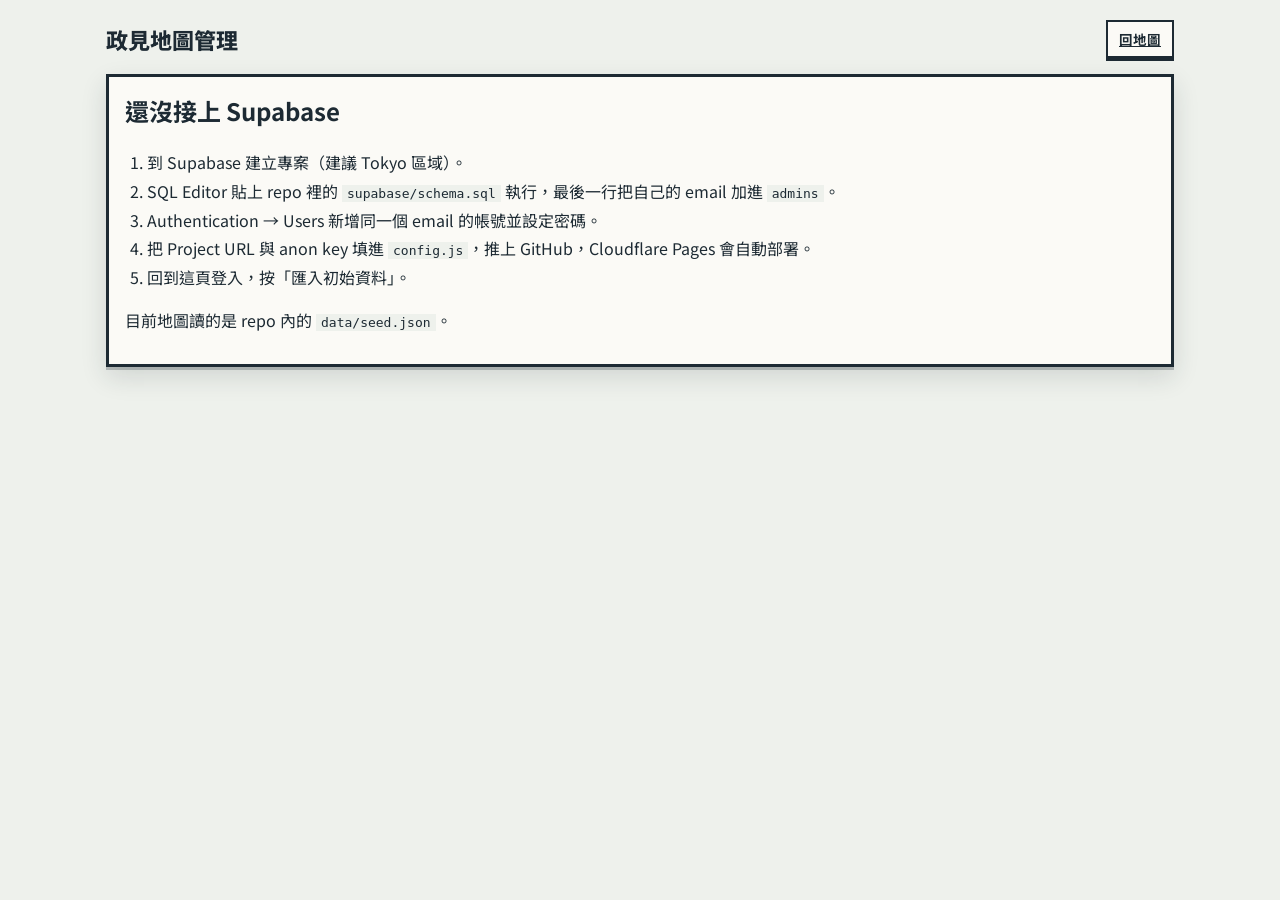
==== admin.html @ 51dae50a "初版：高雄政見方塊地圖 v1023.001 - 方塊風立體地形（38 區、0.5 km 網格、著色器畫草地／水泥／泥土） - 38 區地標方塊模型與動畫（龍虎塔、駁二大港開唱、85 大樓、摩天輪、機場" ====
<!doctype html>
<html lang="zh-Hant-TW">
<head>
<meta charset="utf-8">
<meta name="viewport" content="width=device-width,initial-scale=1,viewport-fit=cover">
<meta name="robots" content="noindex">
<title>政見地圖管理</title>
<link rel="stylesheet" href="https://fonts.googleapis.com/css2?family=Noto+Sans+TC:wght@400;500;700;800&display=swap">
<link rel="stylesheet" href="css/style.css">
<style>
body{overflow:auto;background:var(--paper2)}
.wrap{max-width:1100px;margin:0 auto;padding-block:20px 60px;padding-left:max(16px,env(safe-area-inset-left,0px));padding-right:max(16px,env(safe-area-inset-right,0px))}
header.a{display:flex;flex-wrap:wrap;gap:10px;align-items:center;justify-content:space-between;margin-bottom:16px}
header.a h1{margin:0;font-size:22px;font-weight:800}
.panel{background:var(--paper);border:3px solid var(--ink);padding:16px;box-shadow:var(--shadow);margin-bottom:16px}
.row{display:flex;flex-wrap:wrap;gap:10px;align-items:center}
label{font-size:13px;font-weight:700;display:block;margin-bottom:4px}
input[type=text],input[type=email],input[type=password],input[type=url],input[type=number],select,textarea{font:inherit;font-size:15px;width:100%;padding:8px 10px;border:2px solid var(--ink);background:var(--paper);color:var(--ink)}
textarea{min-height:110px;resize:vertical;line-height:1.6}
.f2{display:grid;grid-template-columns:1fr 1fr;gap:12px}
@media (max-width:640px){.f2{grid-template-columns:1fr}}
.field{display:flex;flex-direction:column;gap:2px;min-width:0}
.dgrid{display:grid;grid-template-columns:repeat(auto-fill,minmax(88px,1fr));gap:4px;max-height:220px;overflow:auto;border:2px solid var(--line);padding:8px}
.dgrid label{font-weight:500;font-size:13.5px;display:flex;gap:5px;align-items:center;margin:0}
.dgrid .rg{grid-column:1/-1;font-size:12px;font-weight:800;color:var(--muted);margin-top:4px}
.list{display:flex;flex-direction:column;gap:8px}
.item{display:grid;grid-template-columns:1fr auto;gap:8px;align-items:start;background:var(--paper);border:2px solid var(--ink);padding:10px 12px}
.item h3{margin:0;font-size:15.5px}
.item .m{font-size:12px;color:var(--muted);margin-top:4px;line-height:1.5;word-break:break-all}
.item.off{opacity:.55}
.msg{font-size:14px;padding:8px 12px;border:2px solid var(--ink);background:#fff4c2;color:#3a2f00;margin-bottom:12px}
.msg.err{background:#ffd9d2;color:#5a1308}
.btn.small{font-size:12.5px;padding:4px 9px;box-shadow:0 2px 0 var(--ink)}
.btn.danger{background:#c8402f;color:#fff;border-color:#7a2219}
dialog{border:3px solid var(--ink);padding:0;max-width:760px;width:calc(100% - 24px);background:var(--paper);color:var(--ink)}
dialog::backdrop{background:rgba(0,0,0,.45)}
dialog form{padding:16px;display:flex;flex-direction:column;gap:12px}
code{background:var(--paper2);padding:1px 5px}
ol{line-height:1.8;padding-left:22px}
</style>
</head>
<body>
<div class="wrap">
  <header class="a"><h1>政見地圖管理</h1><div class="row"><a class="btn" href="index.html">回地圖</a><button class="btn" id="out" type="button" hidden>登出</button></div></header>
  <div id="msg"></div>

  <section class="panel" id="setup" hidden>
    <h2 style="margin-top:0">還沒接上 Supabase</h2>
    <ol>
      <li>到 Supabase 建立專案（建議 Tokyo 區域）。</li>
      <li>SQL Editor 貼上 repo 裡的 <code>supabase/schema.sql</code> 執行，最後一行把自己的 email 加進 <code>admins</code>。</li>
      <li>Authentication → Users 新增同一個 email 的帳號並設定密碼。</li>
      <li>把 Project URL 與 anon key 填進 <code>config.js</code>，推上 GitHub，Cloudflare Pages 會自動部署。</li>
      <li>回到這頁登入，按「匯入初始資料」。</li>
    </ol>
    <p>目前地圖讀的是 repo 內的 <code>data/seed.json</code>。</p>
  </section>

  <section class="panel" id="login" hidden>
    <h2 style="margin-top:0">管理員登入</h2>
    <form id="lf" class="f2">
      <div class="field"><label for="em">Email</label><input id="em" type="email" required autocomplete="username"></div>
      <div class="field"><label for="pw">密碼</label><input id="pw" type="password" required autocomplete="current-password"></div>
      <div class="row"><button class="btn" type="submit">登入</button></div>
    </form>
  </section>

  <section id="app" hidden>
    <div class="panel">
      <div class="row" style="justify-content:space-between">
        <div class="row">
          <div class="field" style="width:180px"><label for="fd">行政區</label><select id="fd"></select></div>
          <div class="field" style="width:220px"><label for="fq">搜尋</label><input id="fq" type="text" placeholder="標題或內容"></div>
        </div>
        <div class="row"><button class="btn" id="add" type="button">＋ 新增政見</button><button class="btn" id="seed" type="button">匯入初始資料</button></div>
      </div>
      <p id="count" style="font-size:13px;color:var(--muted);margin:10px 0 0"></p>
    </div>
    <div class="list" id="list"></div>
  </section>
</div>

<dialog id="dlg">
  <form id="ef" method="dialog">
    <h2 style="margin:0" id="dt">新增政見</h2>
    <div class="field"><label for="e_title">標題</label><input id="e_title" type="text" required maxlength="80"></div>
    <div class="field"><label for="e_body">內容（直接顯示時會完整出現在地圖上）</label><textarea id="e_body"></textarea></div>
    <div class="f2">
      <div class="field"><label for="e_cat">分類</label><select id="e_cat"></select></div>
      <div class="field"><label>顯示方式</label>
        <div class="row" style="padding:6px 0"><label style="font-weight:500"><input type="radio" name="disp" value="full" checked> 直接顯示內容</label><label style="font-weight:500"><input type="radio" name="disp" value="link"> 標題＋新聞連結</label></div></div>
      <div class="field"><label for="e_src">來源名稱</label><input id="e_src" type="text" placeholder="例：中央社、賴瑞隆競選官網"></div>
      <div class="field"><label for="e_date">日期</label><input id="e_date" type="text" placeholder="2026-10-23"></div>
      <div class="field" style="grid-column:1/-1"><label for="e_url">來源連結</label><input id="e_url" type="url" placeholder="https://"></div>
      <div class="field"><label for="e_kind">類型</label><select id="e_kind"><option value="official">官網</option><option value="news">新聞</option><option value="other">其他</option></select></div>
      <div class="field"><label for="e_sort">排序（小的在前）</label><input id="e_sort" type="number" value="0"></div>
    </div>
    <div class="field"><label>適用範圍（可複選）</label><div class="dgrid" id="e_d"></div></div>
    <label style="font-weight:500"><input type="checkbox" id="e_pub" checked> 已發布（取消勾選就只有管理員看得到）</label>
    <div id="emsg"></div>
    <div class="row" style="justify-content:space-between">
      <button class="btn danger" type="button" id="del" hidden>刪除</button>
      <div class="row" style="margin-left:auto"><button class="btn" type="button" id="cancel">取消</button><button class="btn on" type="submit" id="save">儲存</button></div>
    </div>
  </form>
</dialog>

<script type="module" src="js/admin.js"></script>
</body>
</html>
---- css/style.css ----
/* 版面：全螢幕方塊地圖；頂部浮動標題列；手機底部抽屜／桌機右側面板 */
:root{
  --sky:#bfe3f2; --sea:#3f86c4; --ink:#1d2a33; --muted:#5c6b75; --paper:#fbfaf6; --paper2:#eef1ec;
  --line:#c9d0cc; --accent:#e85d2a; --grass:#6aa84f;
  --north:#3c9a8f; --east:#6f9e3c; --core:#d9862f; --port:#4a74b8; --city:#8a5bb5;
  --shadow:0 3px 0 rgba(29,42,51,.25), 0 10px 24px rgba(29,42,51,.14);
  --f-body:"Microsoft JhengHei","微軟正黑體","PingFang TC","Noto Sans TC",system-ui,sans-serif;
  --f-pixel:"Press Start 2P","Microsoft JhengHei",monospace;
}
@media (prefers-color-scheme: dark){:root:not([data-theme="light"]){
  --sky:#0e1b2a; --ink:#e9eef1; --muted:#9fb0bb; --paper:#18242e; --paper2:#22313c; --line:#33464f;
  --accent:#ff7a45; --shadow:0 3px 0 rgba(0,0,0,.5), 0 10px 24px rgba(0,0,0,.4); color-scheme:dark}}
:root[data-theme="dark"]{
  --sky:#0e1b2a; --ink:#e9eef1; --muted:#9fb0bb; --paper:#18242e; --paper2:#22313c; --line:#33464f;
  --accent:#ff7a45; --shadow:0 3px 0 rgba(0,0,0,.5), 0 10px 24px rgba(0,0,0,.4); color-scheme:dark}

*{box-sizing:border-box}
html,body{height:100%;margin:0}
body{background:var(--sky);color:var(--ink);font-family:var(--f-body);overflow:hidden;-webkit-font-smoothing:antialiased}
button{font-family:inherit}
button:focus-visible,a:focus-visible,input:focus-visible,select:focus-visible,textarea:focus-visible{outline:3px solid var(--accent);outline-offset:2px}

#stage{position:fixed;inset:0;touch-action:none}
#stage canvas{display:block}
#labels{position:fixed;inset:0;pointer-events:none;overflow:hidden;z-index:2}
.lbl{position:absolute;transform:translate(-50%,-100%);font-weight:700;font-size:12px;line-height:1;color:var(--ink);
  background:var(--paper);padding:4px 7px;border:2px solid var(--ink);white-space:nowrap;box-shadow:2px 2px 0 rgba(0,0,0,.25);
  pointer-events:auto;cursor:pointer;user-select:none}
.lbl b{font-family:var(--f-pixel);font-size:8px;margin-left:5px;color:var(--accent);vertical-align:1px}
.lbl.sel{background:var(--accent);color:#fff;border-color:#fff}
.lbl.sel b{color:#fff}
.pin{position:absolute;transform:translate(-50%,-100%);font-size:11px;font-weight:700;color:#fff;background:rgba(29,42,51,.82);
  padding:3px 6px;border-radius:3px;white-space:nowrap;pointer-events:auto;cursor:pointer}
.pin::after{content:"";position:absolute;left:50%;bottom:-4px;margin-left:-4px;border:4px solid transparent;border-bottom:0;border-top-color:rgba(29,42,51,.82)}
.bubble{position:absolute;transform:translate(-50%,-100%);max-width:220px;font-size:12.5px;line-height:1.45;background:var(--paper);color:var(--ink);
  border:2px solid var(--ink);padding:6px 9px;box-shadow:2px 2px 0 rgba(0,0,0,.25);pointer-events:none}

/* 頂部 */
.top{position:fixed;z-index:5;top:env(safe-area-inset-top,0px);left:0;right:0;pointer-events:none;
  padding-left:max(12px,env(safe-area-inset-left,0px));padding-right:max(12px,env(safe-area-inset-right,0px));padding-block:12px 0;
  display:flex;flex-direction:column;gap:8px;align-items:flex-start}
.brand{pointer-events:auto;background:var(--paper);border:3px solid var(--ink);padding:9px 12px;box-shadow:var(--shadow);max-width:min(460px,100%)}
.brand h1{margin:0;font-size:20px;font-weight:800;letter-spacing:.02em;line-height:1.2}
.brand p{margin:4px 0 0;font-size:12.5px;color:var(--muted);line-height:1.5}
.badge{display:inline-block;font-size:11px;font-weight:700;background:var(--accent);color:#fff;padding:2px 6px;margin-right:6px;vertical-align:1px}
.tools{pointer-events:auto;display:flex;flex-wrap:wrap;gap:6px;max-width:100%}
.btn{font-size:13.5px;font-weight:700;color:var(--ink);background:var(--paper);border:2px solid var(--ink);padding:7px 11px;cursor:pointer;
  box-shadow:0 3px 0 var(--ink);transform:translateY(0);transition:transform .08s,box-shadow .08s}
.btn:active{transform:translateY(3px);box-shadow:0 0 0 var(--ink)}
.btn.on{background:var(--ink);color:var(--paper)}
.search{pointer-events:auto;position:relative}
.search input{font:inherit;font-size:14px;width:min(260px,70vw);padding:8px 10px;border:2px solid var(--ink);background:var(--paper);color:var(--ink)}
.sugg{position:absolute;top:100%;left:0;right:0;background:var(--paper);border:2px solid var(--ink);border-top:0;max-height:240px;overflow:auto}
.sugg button{display:block;width:100%;text-align:left;font-size:14px;background:none;border:0;border-bottom:1px solid var(--line);padding:8px 10px;color:var(--ink);cursor:pointer}
.sugg button:hover{background:var(--paper2)}
.legend{pointer-events:auto;display:flex;flex-wrap:wrap;gap:4px 10px;font-size:12px;color:var(--ink);background:var(--paper);border:2px solid var(--ink);padding:5px 9px}
.legend i{display:inline-block;width:11px;height:11px;margin-right:4px;vertical-align:-1px;border:1px solid rgba(0,0,0,.35)}

.hint{position:fixed;z-index:4;left:50%;transform:translateX(-50%);bottom:calc(92px + env(safe-area-inset-bottom,0px));
  font-size:13px;font-weight:700;background:var(--ink);color:var(--paper);padding:8px 14px;pointer-events:none;transition:opacity .5s;white-space:nowrap}
.credit{position:fixed;z-index:3;left:max(12px,env(safe-area-inset-left,0px));bottom:calc(8px + env(safe-area-inset-bottom,0px));
  font-size:11px;color:var(--muted);background:color-mix(in srgb,var(--paper) 80%,transparent);padding:3px 7px}
.credit a{color:inherit}
.credit .v{font-family:var(--f-pixel);font-size:8px;margin-left:6px}

/* 面板：手機抽屜 */
#sheet{position:fixed;z-index:6;left:0;right:0;bottom:0;height:min(78vh,720px);background:var(--paper);border-top:3px solid var(--ink);
  box-shadow:0 -6px 24px rgba(0,0,0,.18);display:flex;flex-direction:column;transform:translateY(calc(100% - var(--peek,0px)));
  transition:transform .3s cubic-bezier(.2,.8,.2,1);padding-bottom:env(safe-area-inset-bottom,0px)}
#sheet.dragging{transition:none}
.grab{flex:none;height:22px;display:grid;place-items:center;cursor:grab;touch-action:none}
.grab span{width:44px;height:5px;background:var(--line)}
.sh-head{flex:none;display:flex;gap:10px;align-items:flex-start;padding:0 16px 10px;padding-left:max(16px,env(safe-area-inset-left,0px));padding-right:max(16px,env(safe-area-inset-right,0px));border-bottom:2px solid var(--line)}
.sh-head .t{flex:1;min-width:0}
.sh-head h2{margin:0;font-size:22px;font-weight:800;line-height:1.25}
.sh-head .sub{margin-top:4px;font-size:12.5px;color:var(--muted);display:flex;flex-wrap:wrap;gap:6px;align-items:center}
.rchip{display:inline-block;font-size:11.5px;font-weight:700;color:#fff;padding:2px 7px}
.x{flex:none;font-size:22px;line-height:1;background:none;border:0;color:var(--muted);cursor:pointer;padding:4px 6px}
.filters{flex:none;display:flex;gap:6px;overflow-x:auto;padding:10px 16px;padding-left:max(16px,env(safe-area-inset-left,0px));scrollbar-width:none}
.filters button{flex:none;font-size:12.5px;font-weight:700;border:2px solid var(--line);background:var(--paper2);color:var(--ink);padding:4px 10px;cursor:pointer}
.filters button.on{border-color:var(--ink);background:var(--ink);color:var(--paper)}
.sh-body{flex:1;min-height:0;overflow-y:auto;-webkit-overflow-scrolling:touch;padding:4px 16px 24px;padding-left:max(16px,env(safe-area-inset-left,0px));padding-right:max(16px,env(safe-area-inset-right,0px))}
.sec{font-size:12px;font-weight:800;letter-spacing:.08em;color:var(--muted);margin:16px 0 8px;display:flex;align-items:center;gap:8px}
.sec::after{content:"";flex:1;height:2px;background:var(--line)}
.cards{display:flex;flex-direction:column;gap:10px}
.card{border:2px solid var(--ink);background:var(--paper);padding:10px 12px;box-shadow:3px 3px 0 var(--line)}
.card .meta{display:flex;flex-wrap:wrap;gap:6px;align-items:center;font-size:11.5px;color:var(--muted)}
.cat{font-weight:800;color:var(--ink);background:var(--paper2);border:1px solid var(--line);padding:1px 6px}
.kind-official{color:#fff;background:var(--accent);padding:1px 6px;font-weight:700}
.card h3{margin:6px 0 2px;font-size:16px;font-weight:800;line-height:1.4}
.card p{margin:4px 0 0;font-size:14.5px;line-height:1.7}
.card .src{margin-top:8px;font-size:12px;color:var(--muted);display:flex;flex-wrap:wrap;gap:8px;align-items:center}
.card .src a{color:var(--muted)}
.card .go{display:inline-block;font-size:13px;font-weight:800;color:var(--paper);background:var(--ink);padding:5px 10px;text-decoration:none}
.empty{font-size:14px;color:var(--muted);line-height:1.6;background:var(--paper2);padding:10px 12px;border:2px dashed var(--line)}
.note{font-size:12px;color:var(--muted);line-height:1.65;margin-top:20px;border-top:2px dashed var(--line);padding-top:12px}
.grid{display:grid;grid-template-columns:repeat(auto-fill,minmax(82px,1fr));gap:6px}
.grid button{font-size:14px;font-weight:700;color:var(--ink);background:var(--paper2);border:2px solid var(--line);padding:8px 4px;cursor:pointer}
.grid button:hover{border-color:var(--ink)}
.grid button small{display:block;font-size:11px;color:var(--muted);font-weight:500;margin-top:2px}
.lm-list{display:flex;flex-wrap:wrap;gap:6px}
.lm-list button{font-size:12.5px;font-weight:700;background:var(--paper2);border:2px solid var(--line);color:var(--ink);padding:4px 9px;cursor:pointer}

@media (min-width:900px){
  #sheet{left:auto;right:max(16px,env(safe-area-inset-right,0px));top:calc(16px + env(safe-area-inset-top,0px));bottom:16px;height:auto;width:420px;
    border:3px solid var(--ink);box-shadow:var(--shadow);transform:translateX(0)}
  #sheet.closed{transform:translateX(calc(100% + 40px))}
  .grab{display:none}
  .sh-head{padding-top:14px}
  .hint{bottom:28px}
  .top{right:460px}
}
@media (prefers-reduced-motion: reduce){#sheet,.btn{transition:none}}
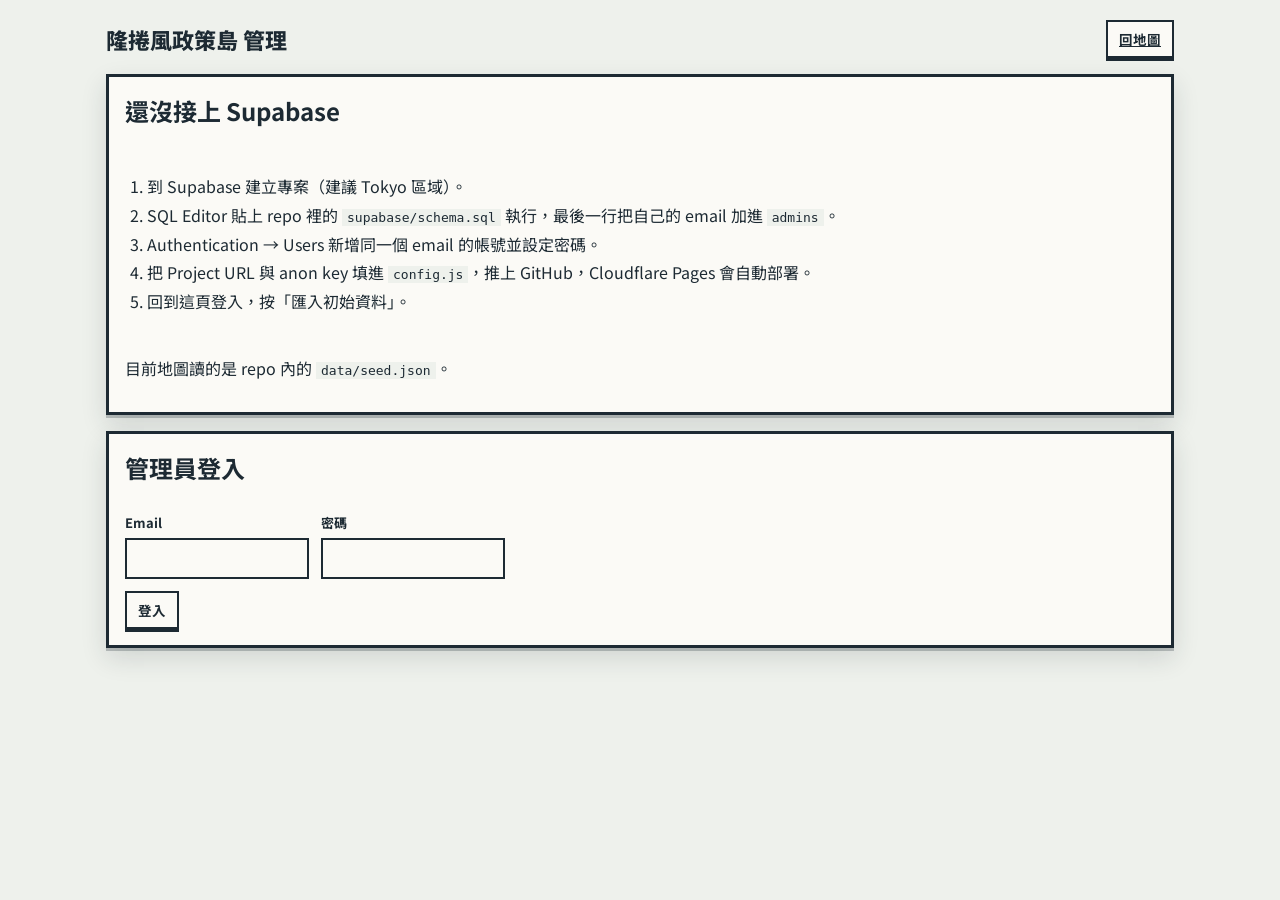
==== commit 2130eef9: "v1024.001：改名「隆捲風政策島」、按鈕收進可折疊選單 - 網站名稱、分頁標題、分享預覽、後台、README 改為「隆捲風政策島」，保留「非官方」標籤 - 功能按鈕、搜尋、圖例、縮放鍵都收進「選" ====
--- a/admin.html
+++ b/admin.html
@@ -4,7 +4,7 @@
 <meta charset="utf-8">
 <meta name="viewport" content="width=device-width,initial-scale=1,viewport-fit=cover">
 <meta name="robots" content="noindex">
-<title>政見地圖管理</title>
+<title>隆捲風政策島 管理</title>
 <link rel="stylesheet" href="https://fonts.googleapis.com/css2?family=Noto+Sans+TC:wght@400;500;700;800&display=swap">
 <link rel="stylesheet" href="css/style.css">
 <style>
@@ -41,7 +41,7 @@
 </head>
 <body>
 <div class="wrap">
-  <header class="a"><h1>政見地圖管理</h1><div class="row"><a class="btn" href="index.html">回地圖</a><button class="btn" id="out" type="button" hidden>登出</button></div></header>
+  <header class="a"><h1>隆捲風政策島 管理</h1><div class="row"><a class="btn" href="index.html">回地圖</a><button class="btn" id="out" type="button" hidden>登出</button></div></header>
   <div id="msg"></div>
 
   <section class="panel" id="setup" hidden>
--- a/css/style.css
+++ b/css/style.css
@@ -16,6 +16,9 @@
 
 *{box-sizing:border-box}
 html,body{height:100%;margin:0}
+/* 介面不超出螢幕寬度 */
+html.map,html.map body{overflow:hidden;overscroll-behavior:none}
+.top{max-width:100%;box-sizing:border-box}
 body{background:var(--sky);color:var(--ink);font-family:var(--f-body);overflow:hidden;-webkit-font-smoothing:antialiased}
 button{font-family:inherit}
 button:focus-visible,a:focus-visible,input:focus-visible,select:focus-visible,textarea:focus-visible{outline:3px solid var(--accent);outline-offset:2px}
@@ -63,8 +66,37 @@
 .credit a{color:inherit}
 .credit .v{font-family:var(--f-pixel);font-size:8px;margin-left:6px}
 
+/* 放大縮小 */
+.zoom{position:fixed;z-index:4;right:max(12px,env(safe-area-inset-right,0px));top:50%;transform:translateY(-50%);display:flex;flex-direction:column;gap:8px}
+.zoom .btn{width:44px;height:44px;padding:0;font-size:20px;line-height:1;font-weight:800}
+.zoom .pad{display:grid;grid-template-columns:44px 44px;gap:4px;margin-left:-48px}
+.zoom .pad .btn{width:44px;height:36px;font-size:14px}
+.zoom .pad #tu,.zoom .pad #td{grid-column:1/-1;width:92px}
+.needle{display:inline-block;font-family:var(--f-pixel);font-size:11px;color:var(--accent);transition:transform .1s linear}
+@media (min-width:900px){.zoom .pad{margin-left:0}.zoom{flex-direction:row;align-items:flex-end;right:auto;left:max(16px,env(safe-area-inset-left,0px));top:auto;bottom:48px;transform:none}}
+
+/* 觸控裝置：介面精簡 */
+@media (pointer: coarse){ #zin,#zout{display:none} }
+@media (max-width:899px){
+  .top{gap:6px;padding-block:8px 0}
+  .brand{padding:6px 10px;border-width:2px;box-shadow:0 2px 0 rgba(29,42,51,.25)}
+  .brand h1{font-size:16px}
+  .brand p{display:none}
+  .badge{font-size:10px;margin:0 0 0 4px;vertical-align:2px}
+  .top{align-items:stretch}
+  .brand{align-self:flex-start;max-width:100%}
+  .tools{display:grid;grid-template-columns:repeat(4,minmax(0,1fr));gap:5px;width:100%}
+  .tools .btn{min-width:0;font-size:12.5px;padding:6px 2px;border-width:2px;box-shadow:0 2px 0 var(--ink);white-space:nowrap;overflow:hidden;text-overflow:ellipsis}
+  .search{width:100%}
+  .search input{font-size:16px;padding:6px 9px;border-width:2px;width:100%}
+  .legend{display:none}
+  .zoom{top:auto;bottom:calc(40px + env(safe-area-inset-bottom,0px));transform:none;gap:6px}
+  .zoom .btn{width:38px;height:38px;font-size:16px;border-width:2px;box-shadow:0 2px 0 var(--ink)}
+  .credit{font-size:10px;padding:2px 6px}
+}
+
 /* 面板：手機抽屜 */
-#sheet{position:fixed;z-index:6;left:0;right:0;bottom:0;height:min(78vh,720px);background:var(--paper);border-top:3px solid var(--ink);
+#sheet{position:fixed;z-index:6;left:0;right:0;bottom:0;height:min(calc(var(--vh,100dvh) * .82),720px);background:var(--paper);border-top:3px solid var(--ink);
   box-shadow:0 -6px 24px rgba(0,0,0,.18);display:flex;flex-direction:column;transform:translateY(calc(100% - var(--peek,0px)));
   transition:transform .3s cubic-bezier(.2,.8,.2,1);padding-bottom:env(safe-area-inset-bottom,0px)}
 #sheet.dragging{transition:none}
@@ -111,3 +143,16 @@
   .top{right:460px}
 }
 @media (prefers-reduced-motion: reduce){#sheet,.btn{transition:none}}
+
+/* 選單折疊：所有按鈕收在「選單」裡 */
+.brand-row{display:flex;align-items:center;gap:10px}
+.brand-row h1{flex:1;min-width:0}
+.menu{flex:none;font:inherit;font-size:13px;font-weight:800;color:var(--paper);background:var(--ink);border:2px solid var(--ink);padding:5px 10px;cursor:pointer;box-shadow:0 2px 0 rgba(0,0,0,.3)}
+.menu .caret{display:inline-block;transition:transform .2s}
+.menu[aria-expanded="true"] .caret{transform:rotate(180deg)}
+.panel{display:flex;flex-direction:column;gap:8px;align-items:flex-start;pointer-events:none;max-width:100%}
+.panel > *{pointer-events:auto}
+html.folded .panel,html.folded .zoom{display:none}
+html.folded .brand p{display:none}
+@media (max-width:899px){ .panel{gap:6px;align-items:stretch;width:100%} }
+@media (prefers-reduced-motion: reduce){ .menu .caret{transition:none} }
